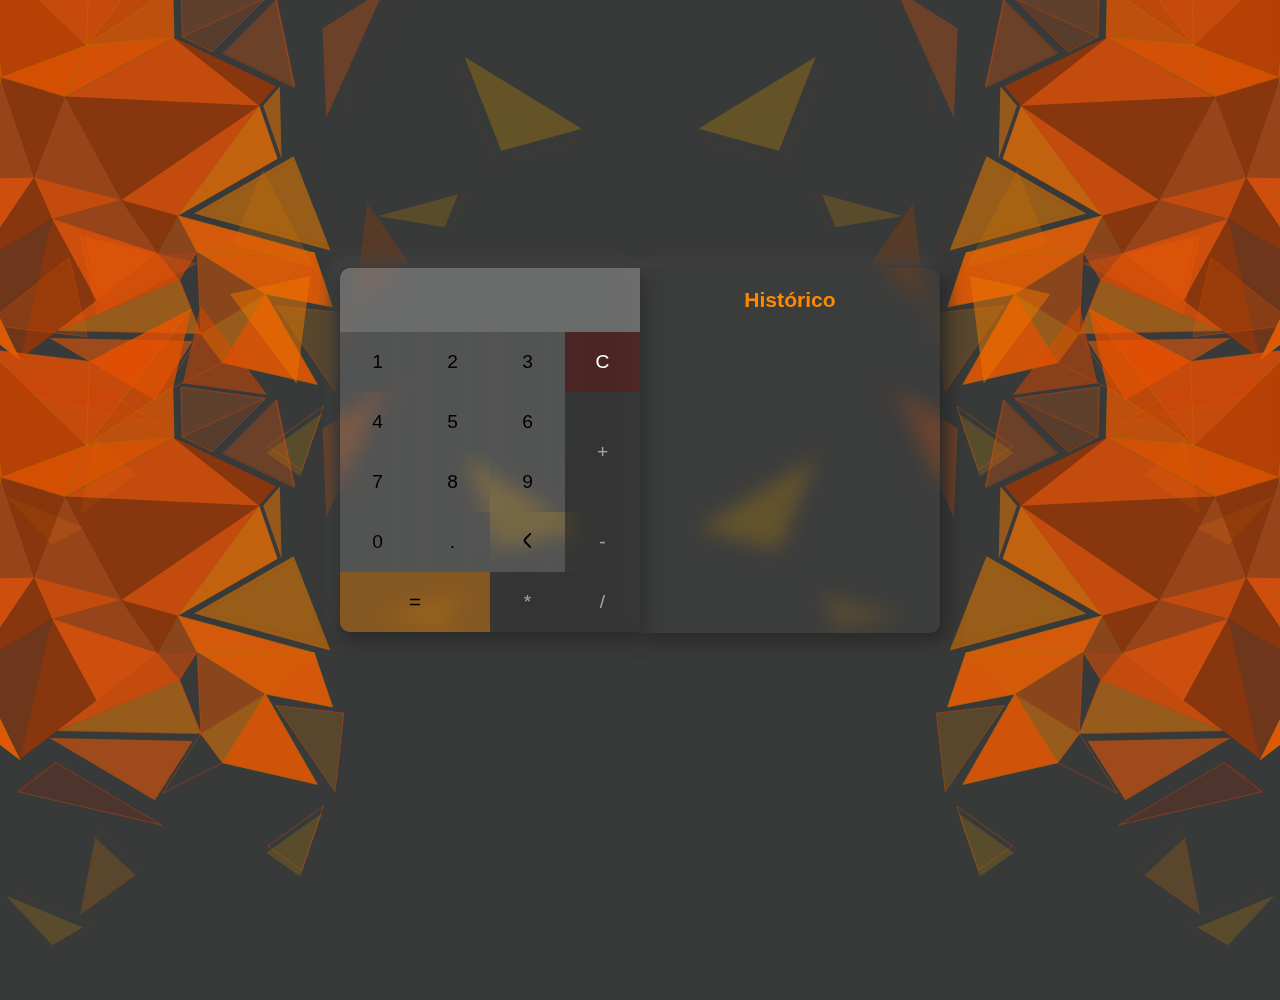
==== index.html @ fc7aff16 "Update index.html" ====
<!DOCTYPE html>
<html lang="eng">
<head>
    <meta charset="UTF-8">
    <meta name="viewport" content="width=device-width, initial-scale=1.0">   
    <title>Calculadora Wkice</title>
    <link rel="stylesheet" href="../CSS/index.css" type="text/css">
    <script src="https://ajax.googleapis.com/ajax/libs/jquery/3.4.1/jquery.min.js"></script>

    <script>
        $(function bg() {
         $('#bg').load("background.html", function(response, status, xhr) {
             if (status == "error") {
                 console.log("Erro ao carregar o arquivo background.html");
             }
         });
     });
    </script>
  
</head>
<body>
    <form action="" class="calculadora" name="calc">
        <input type="text" name="txt" class="inputArea" id="inputArea">
        <span onclick="document.calc.txt.value +='1';">1</span>
        <span onclick="document.calc.txt.value +='2';">2</span>
        <span onclick="document.calc.txt.value +='3';">3</span>
        <span class="clear" onclick="document.calc.txt.value ='';">C</span>
        <span onclick="document.calc.txt.value +='4';">4</span>
        <span onclick="document.calc.txt.value +='5';">5</span>
        <span onclick="document.calc.txt.value +='6';">6</span>
        <span class="operacao plus" onclick="document.calc.txt.value +='+';">+</span>
        <span onclick="document.calc.txt.value +='7';">7</span>
        <span onclick="document.calc.txt.value +='8';">8</span>
        <span onclick="document.calc.txt.value +='9';">9</span>
        <span onclick="document.calc.txt.value +='0';">0</span>
        <span onclick="document.calc.txt.value +='.';">.</span>
        <span onclick="document.calc.txt.value = backspace(document.calc.txt.value);"><svg xmlns="http://www.w3.org/2000/svg" id="Bold" viewBox="0 0 24 24" width="15px" height="15px"><path d="M17.921,1.505a1.5,1.5,0,0,1-.44,1.06L9.809,10.237a2.5,2.5,0,0,0,0,3.536l7.662,7.662a1.5,1.5,0,0,1-2.121,2.121L7.688,15.9a5.506,5.506,0,0,1,0-7.779L15.36.444a1.5,1.5,0,0,1,2.561,1.061Z"/></svg></span>
        <span class="operacao" onclick="document.calc.txt.value +='-';">-</span>
        <span class="equal" onclick="document.calc.txt.value += calcular(document.calc.txt.value);">=</span>
        <span class="operacao" onclick="document.calc.txt.value +='*';">*</span>
        <span class="operacao" onclick="document.calc.txt.value +='/';">/</span>
    </form>
    <div id="historico">
        <h3>Histórico</h3>
        <p></p>
    </div>

    <div id="bg"></div>

</body>


<script type="text/script" src="/JS/calculadora.js"></script>
<script src="https://ajax.googleapis.com/ajax/libs/jquery/3.4.1/jquery.min.js"></script>
</html>
---- CSS/index.css ----
.back {
    height: 100vh;
    display: block;
    position: absolute;
    left: 0;
    top: -300px;

    z-index: -2;
  }
  .back2 {
    height: 100vh;
    display: block;
    position: absolute;
    left: 0;
    top: 100px;

    z-index: -2;
  }
  .back1 {
    height: 100vh;
    display: block;
    position: absolute;
    right: 0px;
    top: -300px;
    z-index: -2;
    -moz-transform: scaleX(-1);
    -o-transform: scaleX(-1);
    -webkit-transform: scaleX(-1);
    transform: scaleX(-1);
  }
  .back3 {
    height: 100vh;
    display: block;
    position: absolute;
    right: 0px;
    top: 100px;
    z-index: -2;
    -moz-transform: scaleX(-1);
    -o-transform: scaleX(-1);
    -webkit-transform: scaleX(-1);
    transform: scaleX(-1);
  }

  
  #top {
    
    .st48,
    .st52,
    .st50{
      animation: drift-right-up 80s alternate;
    }
    .st33,
    .st51 {
      animation: drift-right-up 75s alternate;
    }
    .st49,
    .st42 {
      animation: drift-right-up 65s alternate;
    }
    
  }
  
  #bottom {
    
    .st11,
    .st56 {
      animation: drift-down 70s alternate;
    }
    .st53,
    .st54{
      animation: drift-right 195s alternate;
    }
    .st55,
    .st36,
    .st33 {
      animation: drift-down 115s alternate;
    }
    .st51 {
      animation: drift-down-right 105s alternate;
    }
  }
  
  #nearright {
    .st40,
    .st43,
    .st33{
      animation: drift-right 115s;
    }
    .st41,
    .st44 {
      animation: drift-right-up 105s;
    }
    .st42,
    .st45,
    .st46,
    .st55,
    .st47{
      animation: drift-right 135s;
    }
  }
  
  #farright {
    .st54,
    .st58,
    .st59{
      animation: drift-right 55s;
    }
    .st57,
    .st51 {
      animation: drift-right-up 40s;
    }
  }
  
  
  @keyframes drift-right {
    100% {
      transform: translate(2000px, -20px);
    }
  }
  
  @keyframes drift-right-up {
    100% {
      transform: translate(2000px, -250px);
    }
  }
  
  @keyframes drift-up {
    100% {
      transform: translate(10px, -1450px);
    }
  }
  
  @keyframes drift-up-right {
    100% {
      transform: translate(175px, -1550px);
    }
  }
  
  @keyframes drift-down {
    100% {
      transform: translate(2000px, 1220px);
    }
  }
  
  @keyframes drift-down-right {
    100% {
      transform: translate(1450px, 320px);
    }
  }    
  .st0{opacity:0.2;fill:#c77400;}
  .st1{opacity:0.2;fill:#f07c00;}
  .st2{opacity:0.2;fill:#a24c00;}
  .st3{opacity:0.2;fill:#c77400;}
  .st4{opacity:0.2;fill:#a23600;}
  .st5{opacity:0.2;fill:#cf5c0a;}
  .st6{opacity:0.5;fill:#ff5e00;}
  .st7{opacity:0.5;fill:#c77400;}
  .st8{opacity:0.2;fill:none;stroke:#c77400;stroke-miterlimit:10;}
  .st9{opacity:0.2;fill:#fb5400;}
  .st10{opacity:0.2;fill:#ff5e00;}
  .st11{opacity:0.2;fill:#f07c00;}
  .st12{opacity:0.2;fill:#c77400;}
  .st13{opacity:0.2;fill:#a23600;}
  .st14{opacity:0.5;fill:#d05101;}
  .st15{opacity:0.5;fill:#c24a0e;}
  .st16{opacity:0.5;fill:#a23600;}
  .st17{opacity:0.5;fill:#a23600;}
  .st18{opacity:0.5;fill:#c77400;}
  .st19{opacity:0.5;fill:#a26100;}
  .st20{opacity:0.5;fill:#c77400;}
  .st21{opacity:0.5;fill:#f07c00;}
  .st22{opacity:0.5;fill:#ff5e00;}
  .st23{opacity:0.5;fill:#a26100;}
  .st24{opacity:0.5;fill:#ff5e00;}
  .st25{opacity:0.5;fill:#ff5e00;}
  .st26{opacity:0.5;fill:#c77400;}
  .st27{opacity:0.2;fill:#ff5e00;}
  .st28{opacity:5.000000e-02;fill:none;stroke:#d47303;stroke-miterlimit:10;}
  .st29{opacity:0.5;fill:#a23600;}
  .st30{opacity:0.5;fill:#a23600;}
  .st31{opacity:0.5;fill:#ff5e00;}
  .st32{opacity:0.5;fill:#be7c03;}
  .st33{opacity:0.5;fill:#ff5e00;}
  .st0{opacity:0.5;fill:#dc4d00;} .st1{opacity:0.5;fill:#a23600;} .st2{opacity:0.5;fill:#a23600;} .st3{opacity:0.5;fill:#c33700;} .st4{opacity:0.5;fill:#a23600;} .st5{opacity:0.5;fill:#e45f00;} .st6{opacity:0.5;fill:#ff8000;} .st7{opacity:0.5;fill:#ab3c00;} .st8{opacity:0.5;fill:#ff5e00;} .st9{opacity:0.5;fill:#a23600;} .st10{opacity:0.5;fill:#f56200;} .st11{opacity:0.5;fill:#a23600;} .st12{opacity:0.5;fill:#e95805;} .st13{opacity:0.3;fill:#a23600;} .st14{opacity:0.3;fill:#a23600;} .st15{opacity:0.3;fill:#f25100;} .st16{opacity:0.5;fill:#a23600;} .st17{opacity:0.5;fill:#ff5500;} .st18{opacity:0.5;fill:#f25100;} .st19{opacity:0.5;fill:#a23600;} .st20{opacity:0.5;fill:#a23600;} .st21{opacity:0.5;fill:#a23600;} .st22{opacity:0.5;fill:#a23600;} .st23{opacity:0.3;fill:#f25100;} .st24{opacity:0.3;fill:#d86500;} .st25{opacity:0.3;fill:#f25100;} .st26{opacity:0.3;fill:#d84c00;} .st27{opacity:0.3;fill:#d86100;} .st28{opacity:0.3;fill:#f25100;} .st29{opacity:0.3;fill:#d85300;} .st30{opacity:0.3;fill:#f25100;} .st31{opacity:0.5;fill:#f25100;} .st32{opacity:0.5;fill:#f17000;} .st33{opacity:0.3;fill:none;stroke:#f25100;stroke-miterlimit:10;} .st34{opacity:5.000000e-02;fill:none;stroke:#f25100;stroke-miterlimit:10;} .st35{opacity:0.3;fill:#a23600;} .st36{opacity:0.3;fill:#ff5e00;} .st37{opacity:0.3;fill:#f25100;} .st38{opacity:0.3;fill:#a23600;} .st39{opacity:0.3;fill:#f25100;} .st40{opacity:0.35;fill:#a42900;} .st41{opacity:0.3;fill:#f25100;} .st42{opacity:0.3;fill:#a23600;} .st43{opacity:0.34;fill:#a23600;} .st44{opacity:0.5;fill:#f25100;} .st45{opacity:0.35;fill:none;stroke:#c73f00;stroke-miterlimit:10;} .st46{opacity:0.5;fill:#a23600;} .st47{opacity:0.3;fill:#a23600;} .st48{opacity:0.3;fill:#f25100;} .st49{opacity:0.5;fill:#e34f00;} .st50{opacity:0.35;fill:#a23600;} .st51{opacity:0.33;fill:none;stroke:#f25100;stroke-miterlimit:10;} .st52{opacity:0.3;fill:#c74900;} .st53{opacity:0.3;fill:#c75000;} .st54{opacity:0.3;fill:#f25100;} .st55{opacity:0.3;fill:#a23600;} .st56{opacity:0.5;fill:#ff5e00;} .st57{opacity:0.35;fill:#ff5e00;} .st58{opacity:0.34;fill:#a23600;} .st59{opacity:0.37;fill:#ff5e00;}

    .st34{opacity:0.3;fill:#f07c00;}
	.st35{opacity:0.3;fill:#a23600;}
	.st36{opacity:0.1;fill:#e09d00;}
	.st37{opacity:0.1;fill:#ec8e00;}
	.st38{opacity:0.1;fill:#f07c00;}
	.st39{opacity:0.1;fill:#a23100;}
	.st40{opacity:0.35;fill:#e07700;}
	.st41{opacity:0.1;fill:#e07b00;}
	.st42{opacity:0.1;fill:#ff5e00;}
	.st43{opacity:0.14;fill:#ff5e00;}
	.st44{opacity:0.3;fill:#f07c00;}
	.st45{opacity:0.15;fill:none;stroke:#a23600;stroke-miterlimit:10;}
	.st46{opacity:0.3;fill:#d74800;}
	.st47{opacity:0.1;fill:#e05200;}
	.st48{opacity:0.1;fill:#ff5e00;}
	.st49{opacity:0.3;fill:#f07c00;}
	.st50{opacity:0.15;fill:#ff5e00;}
	.st51{opacity:0.13;fill:none;stroke:#a23600;stroke-miterlimit:10;}
	.st52{opacity:0.1;fill:#f07c00;}
	.st53{opacity:0.1;fill:#a22600;}
	.st54{opacity:0.1;fill:#e09d00;}
	.st55{opacity:0.1;fill:#f07c00;}
	.st56{opacity:0.3;fill:#ff5e00;}
	.st57{opacity:0.15;fill:#e09d00;}
	.st58{opacity:0.14;fill:#ff5e00;}
	.st59{opacity:0.17;fill:#a24300;}


*{
    margin: 0;
    padding: 0;
    box-sizing: border-box;
    font-family: 'poppins', sans-serif;
}

body{
    display: flex;
    justify-content: center;
    align-items: center;
    min-height: 100vh;
    background: #383939;
}

.calculadora{
    width: 300px;
    display: grid;
    grid-template-columns: 1fr 1fr 1fr 1fr;
    box-shadow:  0px 5px 19px #232323,
    -5px -5px 19px #4d4f4f;
    border-radius: 0px 0px 0px 10px;
}

.calculadora span{
    width: auto;
    height: 60px;
    line-height: 60px;
    text-align: center;
    background: #c5c5c530;
    font-size: 1.2em;
    color: black;
    font-weight: 500;
    backdrop-filter: blur( 9.5px );
    -webkit-backdrop-filter: blur( 9.5px );

}
.calculadora span:hover{
    cursor: pointer;
        box-shadow: inset 5px 5px 10px #36363672;
        color: #e37500;
        transition: 500ms;
}

.calculadora .operacao{
    background: #2c2c2c52;
    color: #ffffff8d;
    backdrop-filter: blur( 9.5px );
    -webkit-backdrop-filter: blur( 9.5px );
}
.calculadora .operacao:hover{
    box-shadow: inset 5px 5px 10px #1b1b1b94;
}

.calculadora .clear{
    background: #7001015c;
    color: #fff;
    backdrop-filter: blur( 9.5px );
    -webkit-backdrop-filter: blur( 9.5px );
}
.calculadora .clear:hover{
    box-shadow: inset 5px 5px 10px #31000091;
}

.calculadora .inputArea{
    grid-column: span 4;
    padding: 20px 10px;
    border-radius: 10px 0px 0px 0px;
    outline: none;
    border: none;
    font-size: 1.3em;
    background: #8f8f8f94;
    backdrop-filter: blur( 9.5px );
    -webkit-backdrop-filter: blur( 9.5px );
}

.calculadora .plus{
    grid-row: span 2;
    height: 120px;
    line-height: 120px;
}

.calculadora .equal{
    width: auto;
    grid-column: span 2;
    background: #ff880063;
    font-size: 1.3em;
    border-radius: 0px 0px 0px 10px;
    backdrop-filter: blur( 9.5px );
    -webkit-backdrop-filter: blur( 9.5px );
}
.calculadora .equal:hover{
    box-shadow: inset 5px 5px 10px #53310a81;
}

#historico{
    width: 300px;
    height: 365px;
    overflow: scroll;
    text-align: center;
    background: #5858581d;
    font-size: 1.1em;
    color:#ff8800;
    box-sizing: border-box;
    padding: 10px 20px;
    border-radius: 0px 10px 10px 0px;
    box-shadow:  5px 5px 19px #232323,
             -5px -5px 19px #4d4f4f;
    z-index: -1;
    backdrop-filter: blur( 9.5px );
    -webkit-backdrop-filter: blur( 9.5px );

}

#historico::-webkit-scrollbar{
    width: 0;
}

#historico h3{
    padding: 10px 0;
    font-size: 1.2em;
}

#historico p:last-child{
    font-size: 1.3em;
    font-weight: 500;
    color: #fff;
}
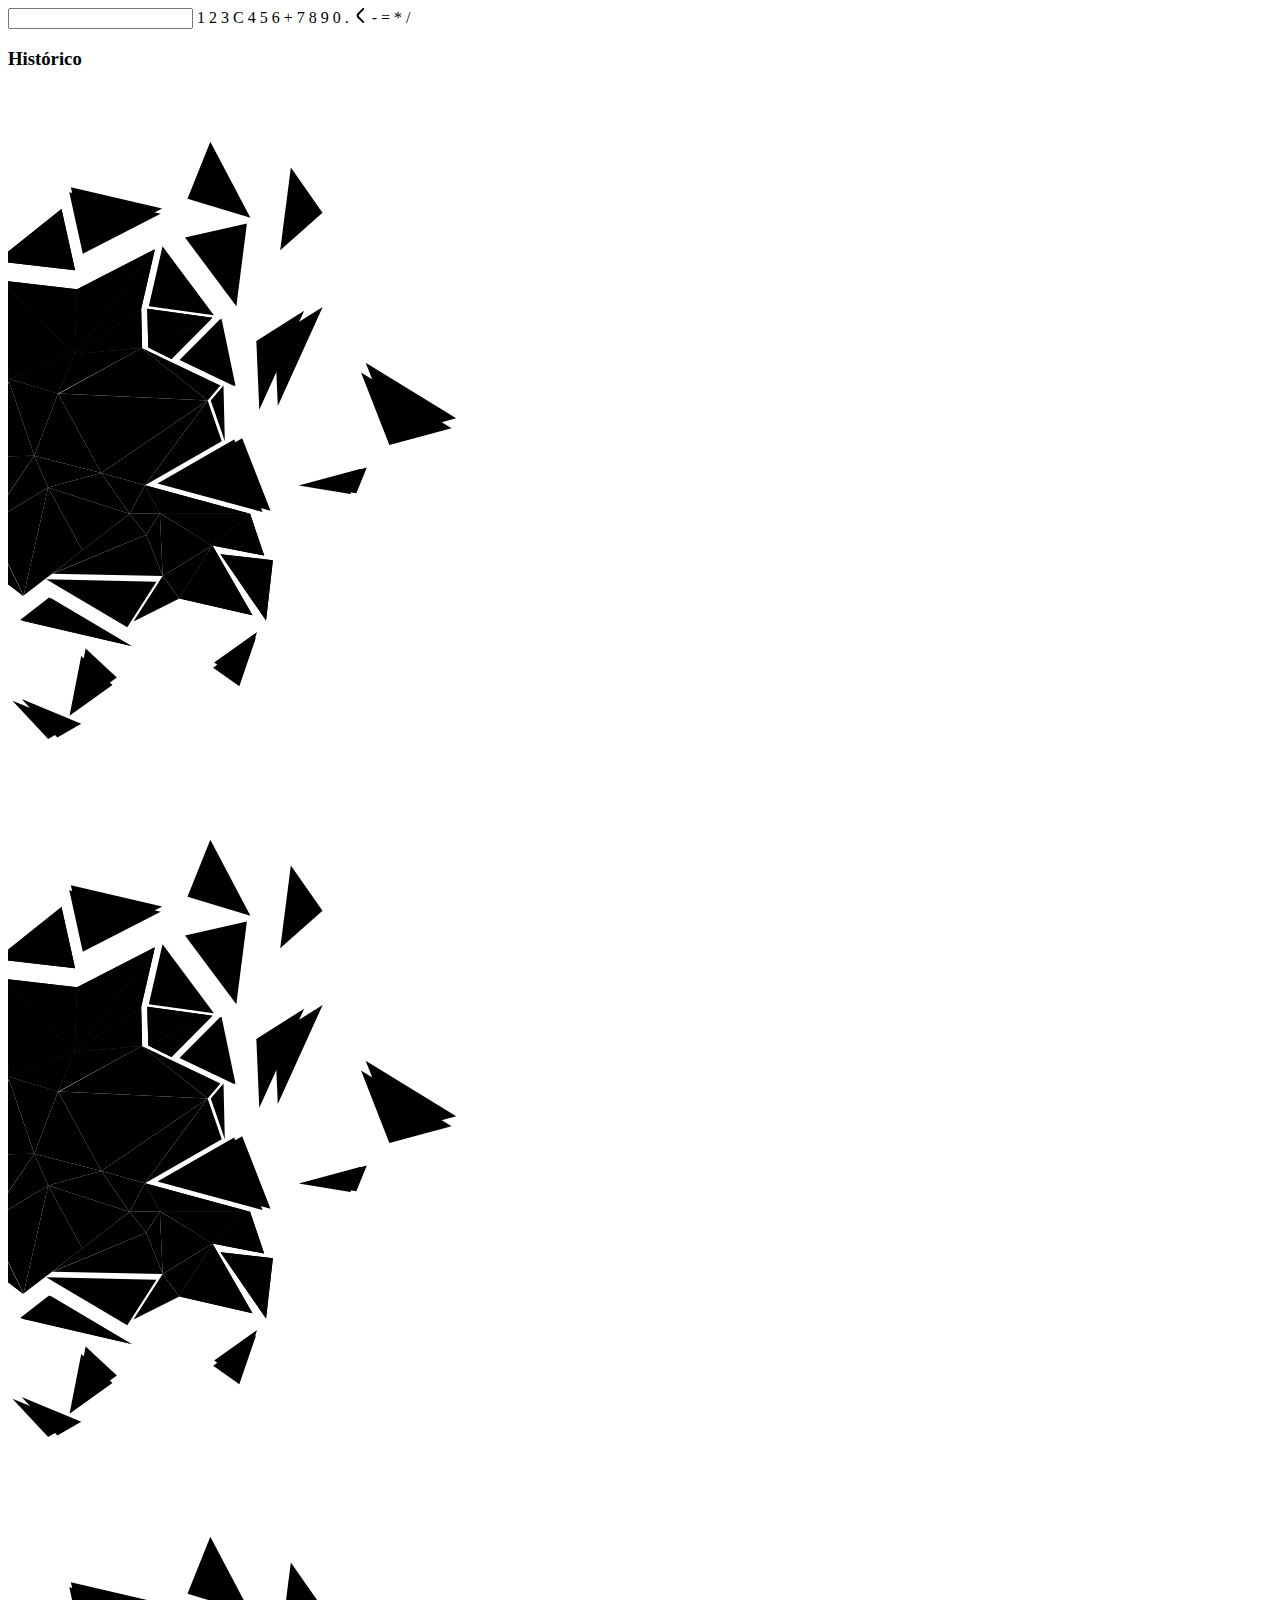
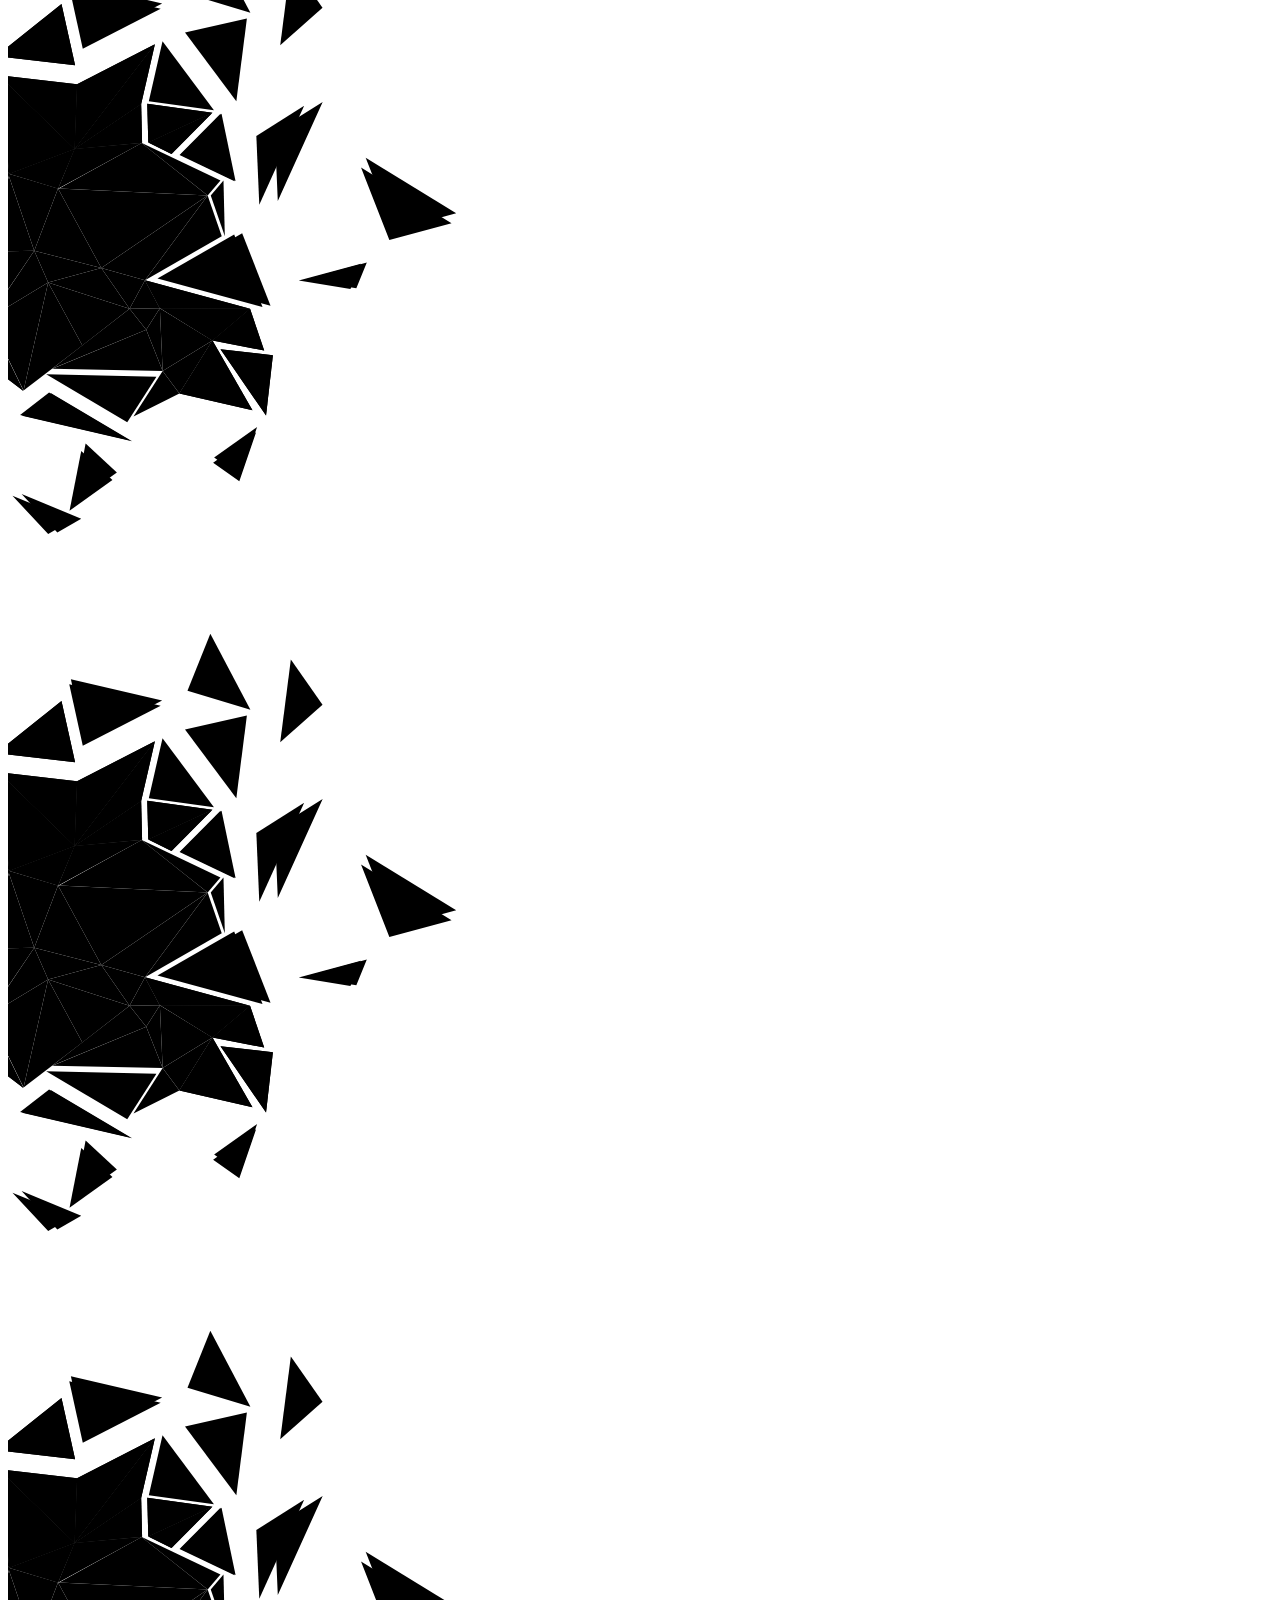
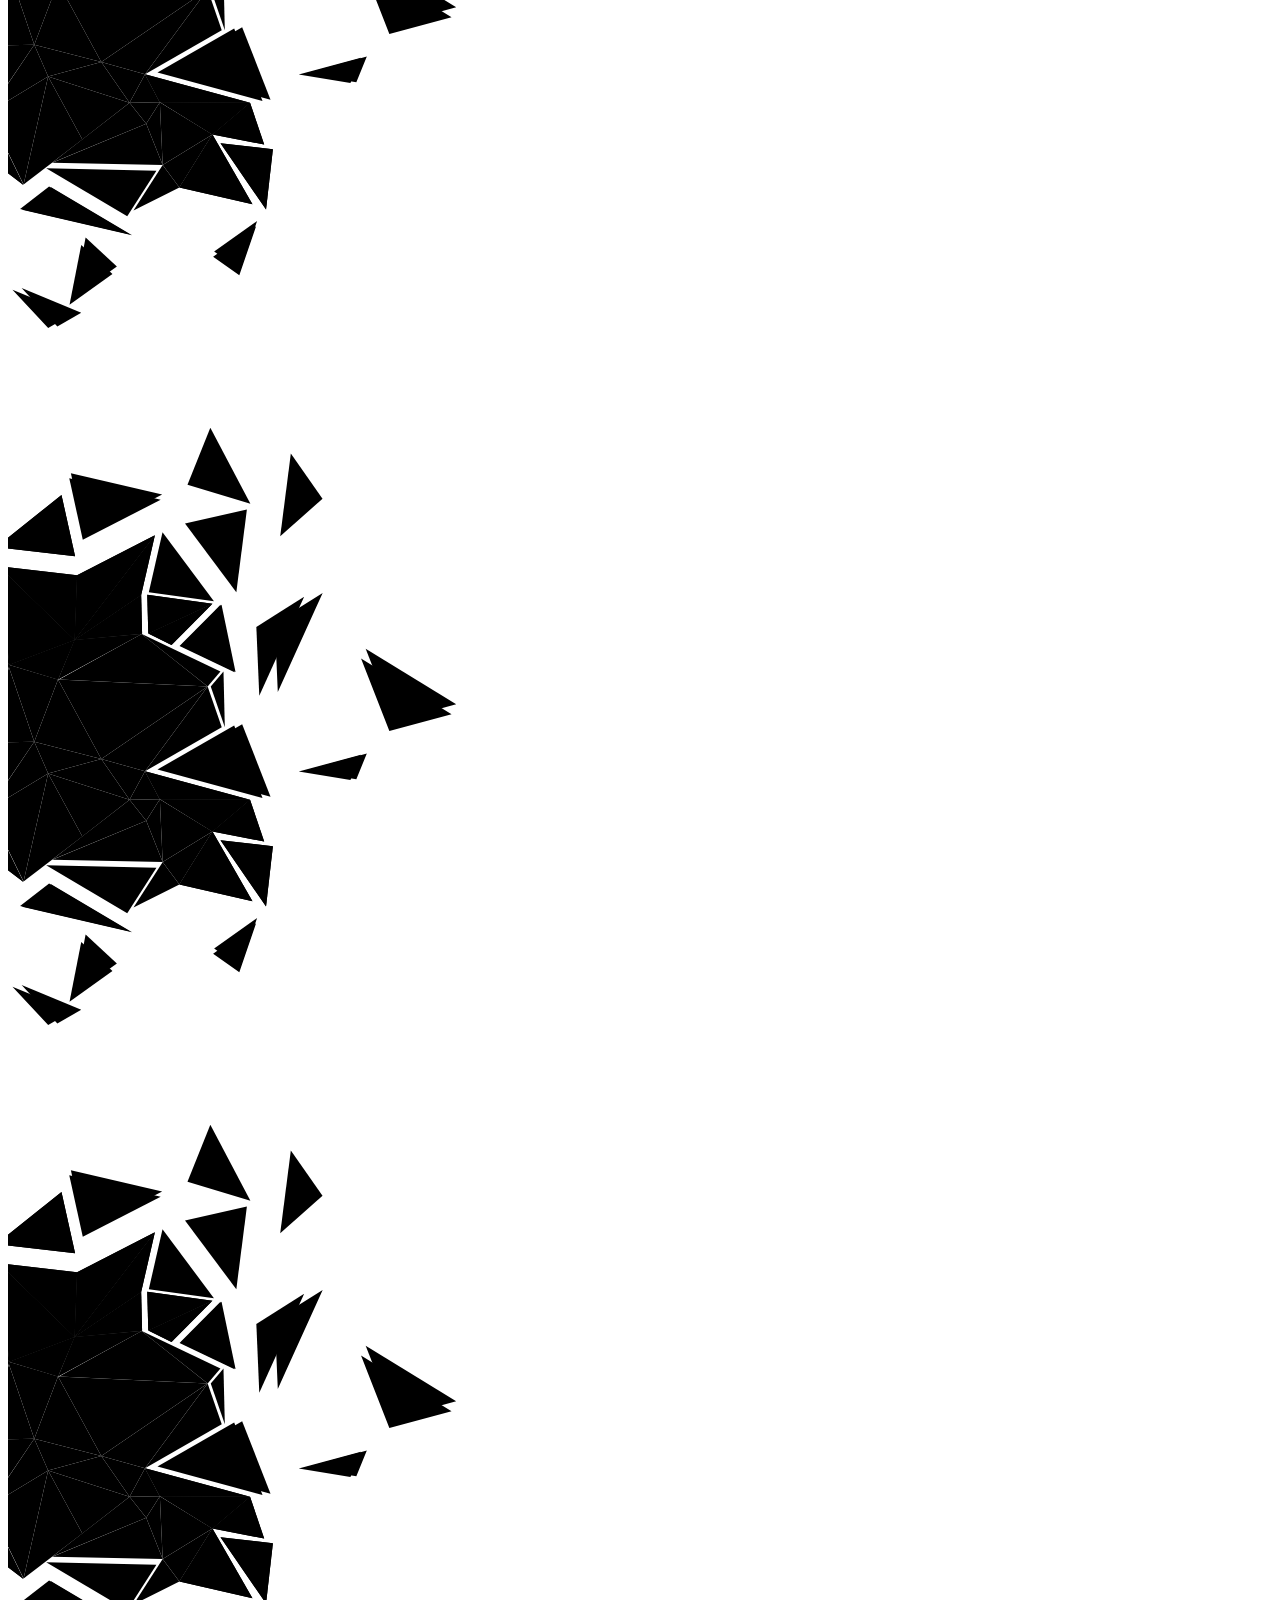
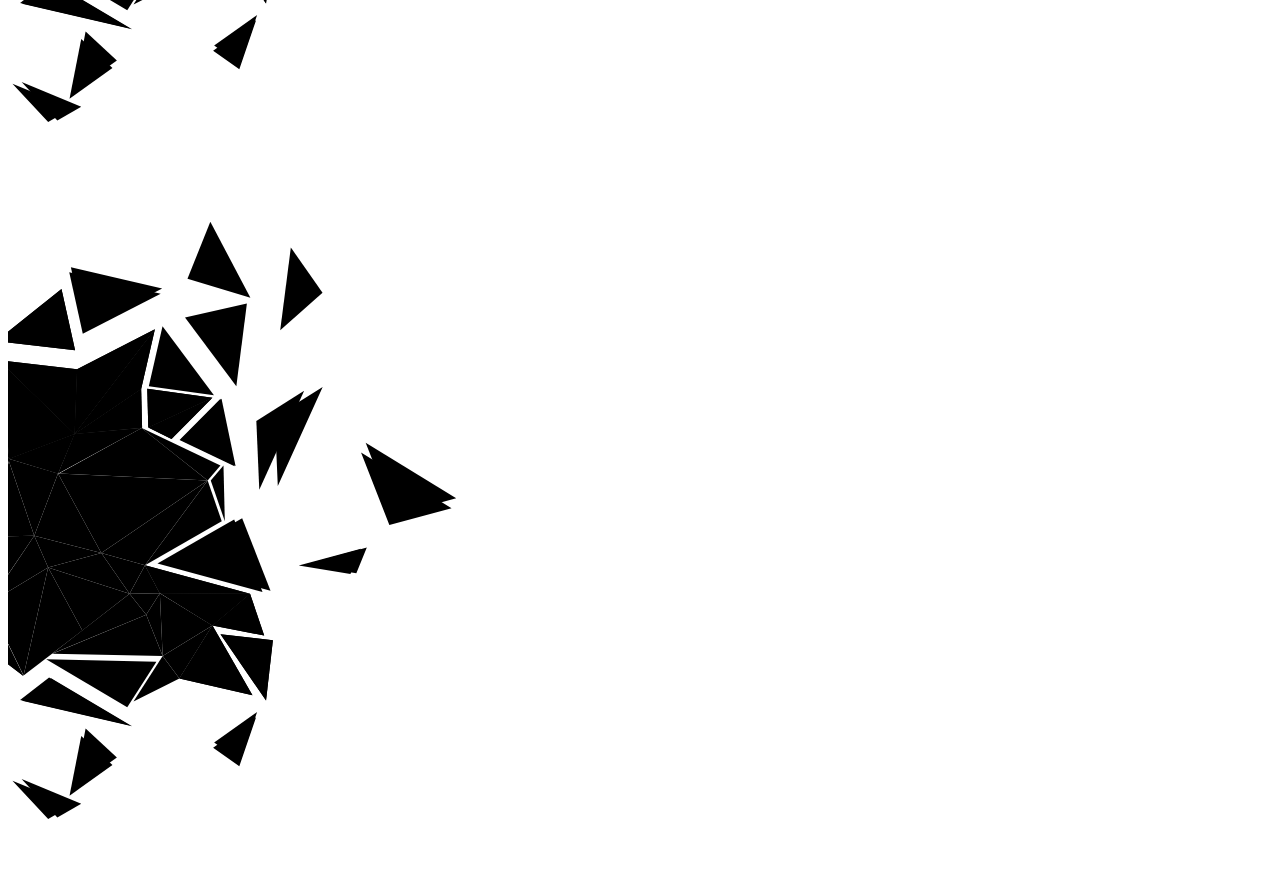
==== commit 1847ce8c: "Update index.html" ====
--- a/index.html
+++ b/index.html
@@ -4,7 +4,7 @@
     <meta charset="UTF-8">
     <meta name="viewport" content="width=device-width, initial-scale=1.0">   
     <title>Calculadora Wkice</title>
-    <link rel="stylesheet" href="../CSS/index.css" type="text/css">
+    <link rel="stylesheet" href="../calculadora/CSS/index.css" type="text/css">
     <script src="https://ajax.googleapis.com/ajax/libs/jquery/3.4.1/jquery.min.js"></script>
 
     <script>
@@ -20,7 +20,7 @@
 </head>
 <body>
     <form action="" class="calculadora" name="calc">
-        <input type="text" name="txt" class="inputArea" id="inputArea">
+        <input class="inputArea" type="text" name="txt" id="inputA">
         <span onclick="document.calc.txt.value +='1';">1</span>
         <span onclick="document.calc.txt.value +='2';">2</span>
         <span onclick="document.calc.txt.value +='3';">3</span>
@@ -36,7 +36,7 @@
         <span onclick="document.calc.txt.value +='.';">.</span>
         <span onclick="document.calc.txt.value = backspace(document.calc.txt.value);"><svg xmlns="http://www.w3.org/2000/svg" id="Bold" viewBox="0 0 24 24" width="15px" height="15px"><path d="M17.921,1.505a1.5,1.5,0,0,1-.44,1.06L9.809,10.237a2.5,2.5,0,0,0,0,3.536l7.662,7.662a1.5,1.5,0,0,1-2.121,2.121L7.688,15.9a5.506,5.506,0,0,1,0-7.779L15.36.444a1.5,1.5,0,0,1,2.561,1.061Z"/></svg></span>
         <span class="operacao" onclick="document.calc.txt.value +='-';">-</span>
-        <span class="equal" onclick="document.calc.txt.value += calcular(document.calc.txt.value);">=</span>
+        <span class="equal" onclick="document.calc.txt.value = calcular(document.calc.txt.value);">=</span>
         <span class="operacao" onclick="document.calc.txt.value +='*';">*</span>
         <span class="operacao" onclick="document.calc.txt.value +='/';">/</span>
     </form>
@@ -50,6 +50,6 @@
 </body>
 
 
-<script type="text/script" src="/JS/calculadora.js"></script>
-<script src="https://ajax.googleapis.com/ajax/libs/jquery/3.4.1/jquery.min.js"></script>
+<script type="text/javascript" src="JS/calculadora.js"></script>
+
 </html>
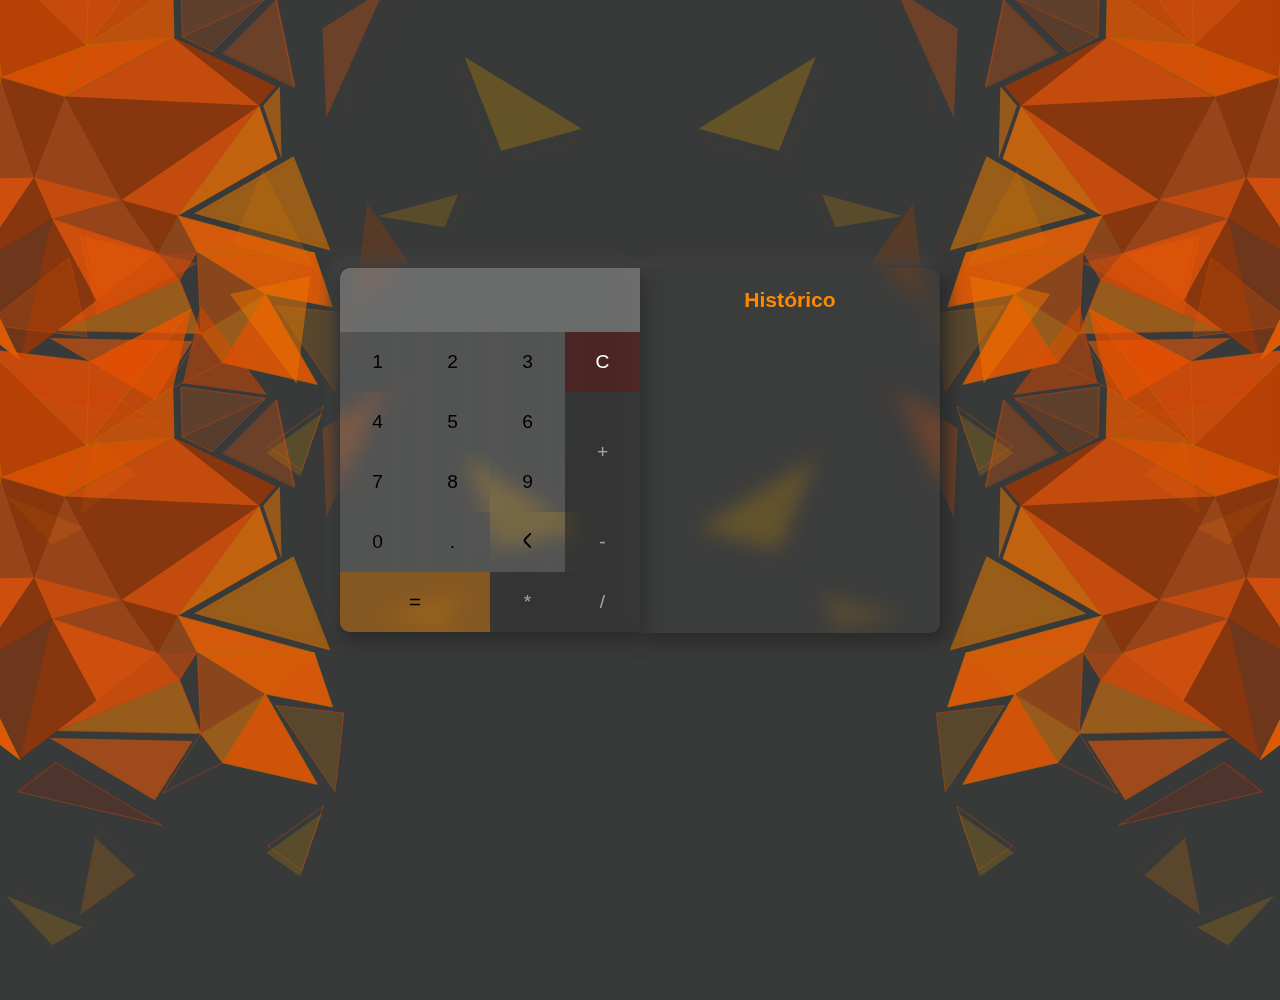
==== commit 5ec014aa: "Signed-off-by: wkice-wilker <92658448+wkice-wilker@users.noreply.github.com>" ====
--- a/index.html
+++ b/index.html
@@ -4,7 +4,7 @@
     <meta charset="UTF-8">
     <meta name="viewport" content="width=device-width, initial-scale=1.0">   
     <title>Calculadora Wkice</title>
-    <link rel="stylesheet" href="../calculadora/CSS/index.css" type="text/css">
+    <link rel="stylesheet" href="../CSS/index.css" type="text/css">
     <script src="https://ajax.googleapis.com/ajax/libs/jquery/3.4.1/jquery.min.js"></script>
 
     <script>
@@ -41,8 +41,8 @@
         <span class="operacao" onclick="document.calc.txt.value +='/';">/</span>
     </form>
     <div id="historico">
-        <h3>Histórico</h3>
-        <p></p>
+        <div><h3>Histórico</h3></div>
+        <div id="p"><p></p></div>
     </div>
 
     <div id="bg"></div>
--- a/CSS/index.css
+++ b/CSS/index.css
@@ -0,0 +1,343 @@
+  .back {
+    height: 100vh;
+    display: block;
+    position: absolute;
+    left: 0;
+    top: -300px;
+
+    z-index: -2;
+  }
+  .back2 {
+    height: 100vh;
+    display: block;
+    position: absolute;
+    left: 0;
+    top: 100px;
+
+    z-index: -2;
+  }
+  .back1 {
+    height: 100vh;
+    display: block;
+    position: absolute;
+    right: 0px;
+    top: -300px;
+    z-index: -2;
+    -moz-transform: scaleX(-1);
+    -o-transform: scaleX(-1);
+    -webkit-transform: scaleX(-1);
+    transform: scaleX(-1);
+  }
+  .back3 {
+    height: 100vh;
+    display: block;
+    position: absolute;
+    right: 0px;
+    top: 100px;
+    z-index: -2;
+    -moz-transform: scaleX(-1);
+    -o-transform: scaleX(-1);
+    -webkit-transform: scaleX(-1);
+    transform: scaleX(-1);
+  }
+
+  
+  #top {
+    
+    .st48,
+    .st52,
+    .st50{
+      animation: drift-right-up 80s alternate;
+    }
+    .st33,
+    .st51 {
+      animation: drift-right-up 75s alternate;
+    }
+    .st49,
+    .st42 {
+      animation: drift-right-up 65s alternate;
+    }
+    
+  }
+  
+  #bottom {
+    
+    .st11,
+    .st56 {
+      animation: drift-down 70s alternate;
+    }
+    .st53,
+    .st54{
+      animation: drift-right 195s alternate;
+    }
+    .st55,
+    .st36,
+    .st33 {
+      animation: drift-down 115s alternate;
+    }
+    .st51 {
+      animation: drift-down-right 105s alternate;
+    }
+  }
+  
+  #nearright {
+    .st40,
+    .st43,
+    .st33{
+      animation: drift-right 115s;
+    }
+    .st41,
+    .st44 {
+      animation: drift-right-up 105s;
+    }
+    .st42,
+    .st45,
+    .st46,
+    .st55,
+    .st47{
+      animation: drift-right 135s;
+    }
+  }
+  
+  #farright {
+    .st54,
+    .st58,
+    .st59{
+      animation: drift-right 55s;
+    }
+    .st57,
+    .st51 {
+      animation: drift-right-up 40s;
+    }
+  }
+  
+  
+  @keyframes drift-right {
+    100% {
+      transform: translate(2000px, -20px);
+    }
+  }
+  
+  @keyframes drift-right-up {
+    100% {
+      transform: translate(2000px, -250px);
+    }
+  }
+  
+  @keyframes drift-up {
+    100% {
+      transform: translate(10px, -1450px);
+    }
+  }
+  
+  @keyframes drift-up-right {
+    100% {
+      transform: translate(175px, -1550px);
+    }
+  }
+  
+  @keyframes drift-down {
+    100% {
+      transform: translate(2000px, 1220px);
+    }
+  }
+  
+  @keyframes drift-down-right {
+    100% {
+      transform: translate(1450px, 320px);
+    }
+  }    
+  .st0{opacity:0.2;fill:#c77400;}
+  .st1{opacity:0.2;fill:#f07c00;}
+  .st2{opacity:0.2;fill:#a24c00;}
+  .st3{opacity:0.2;fill:#c77400;}
+  .st4{opacity:0.2;fill:#a23600;}
+  .st5{opacity:0.2;fill:#cf5c0a;}
+  .st6{opacity:0.5;fill:#ff5e00;}
+  .st7{opacity:0.5;fill:#c77400;}
+  .st8{opacity:0.2;fill:none;stroke:#c77400;stroke-miterlimit:10;}
+  .st9{opacity:0.2;fill:#fb5400;}
+  .st10{opacity:0.2;fill:#ff5e00;}
+  .st11{opacity:0.2;fill:#f07c00;}
+  .st12{opacity:0.2;fill:#c77400;}
+  .st13{opacity:0.2;fill:#a23600;}
+  .st14{opacity:0.5;fill:#d05101;}
+  .st15{opacity:0.5;fill:#c24a0e;}
+  .st16{opacity:0.5;fill:#a23600;}
+  .st17{opacity:0.5;fill:#a23600;}
+  .st18{opacity:0.5;fill:#c77400;}
+  .st19{opacity:0.5;fill:#a26100;}
+  .st20{opacity:0.5;fill:#c77400;}
+  .st21{opacity:0.5;fill:#f07c00;}
+  .st22{opacity:0.5;fill:#ff5e00;}
+  .st23{opacity:0.5;fill:#a26100;}
+  .st24{opacity:0.5;fill:#ff5e00;}
+  .st25{opacity:0.5;fill:#ff5e00;}
+  .st26{opacity:0.5;fill:#c77400;}
+  .st27{opacity:0.2;fill:#ff5e00;}
+  .st28{opacity:5.000000e-02;fill:none;stroke:#d47303;stroke-miterlimit:10;}
+  .st29{opacity:0.5;fill:#a23600;}
+  .st30{opacity:0.5;fill:#a23600;}
+  .st31{opacity:0.5;fill:#ff5e00;}
+  .st32{opacity:0.5;fill:#be7c03;}
+  .st33{opacity:0.5;fill:#ff5e00;}
+  .st0{opacity:0.5;fill:#dc4d00;} .st1{opacity:0.5;fill:#a23600;} .st2{opacity:0.5;fill:#a23600;} .st3{opacity:0.5;fill:#c33700;} .st4{opacity:0.5;fill:#a23600;} .st5{opacity:0.5;fill:#e45f00;} .st6{opacity:0.5;fill:#ff8000;} .st7{opacity:0.5;fill:#ab3c00;} .st8{opacity:0.5;fill:#ff5e00;} .st9{opacity:0.5;fill:#a23600;} .st10{opacity:0.5;fill:#f56200;} .st11{opacity:0.5;fill:#a23600;} .st12{opacity:0.5;fill:#e95805;} .st13{opacity:0.3;fill:#a23600;} .st14{opacity:0.3;fill:#a23600;} .st15{opacity:0.3;fill:#f25100;} .st16{opacity:0.5;fill:#a23600;} .st17{opacity:0.5;fill:#ff5500;} .st18{opacity:0.5;fill:#f25100;} .st19{opacity:0.5;fill:#a23600;} .st20{opacity:0.5;fill:#a23600;} .st21{opacity:0.5;fill:#a23600;} .st22{opacity:0.5;fill:#a23600;} .st23{opacity:0.3;fill:#f25100;} .st24{opacity:0.3;fill:#d86500;} .st25{opacity:0.3;fill:#f25100;} .st26{opacity:0.3;fill:#d84c00;} .st27{opacity:0.3;fill:#d86100;} .st28{opacity:0.3;fill:#f25100;} .st29{opacity:0.3;fill:#d85300;} .st30{opacity:0.3;fill:#f25100;} .st31{opacity:0.5;fill:#f25100;} .st32{opacity:0.5;fill:#f17000;} .st33{opacity:0.3;fill:none;stroke:#f25100;stroke-miterlimit:10;} .st34{opacity:5.000000e-02;fill:none;stroke:#f25100;stroke-miterlimit:10;} .st35{opacity:0.3;fill:#a23600;} .st36{opacity:0.3;fill:#ff5e00;} .st37{opacity:0.3;fill:#f25100;} .st38{opacity:0.3;fill:#a23600;} .st39{opacity:0.3;fill:#f25100;} .st40{opacity:0.35;fill:#a42900;} .st41{opacity:0.3;fill:#f25100;} .st42{opacity:0.3;fill:#a23600;} .st43{opacity:0.34;fill:#a23600;} .st44{opacity:0.5;fill:#f25100;} .st45{opacity:0.35;fill:none;stroke:#c73f00;stroke-miterlimit:10;} .st46{opacity:0.5;fill:#a23600;} .st47{opacity:0.3;fill:#a23600;} .st48{opacity:0.3;fill:#f25100;} .st49{opacity:0.5;fill:#e34f00;} .st50{opacity:0.35;fill:#a23600;} .st51{opacity:0.33;fill:none;stroke:#f25100;stroke-miterlimit:10;} .st52{opacity:0.3;fill:#c74900;} .st53{opacity:0.3;fill:#c75000;} .st54{opacity:0.3;fill:#f25100;} .st55{opacity:0.3;fill:#a23600;} .st56{opacity:0.5;fill:#ff5e00;} .st57{opacity:0.35;fill:#ff5e00;} .st58{opacity:0.34;fill:#a23600;} .st59{opacity:0.37;fill:#ff5e00;}
+
+    .st34{opacity:0.3;fill:#f07c00;}
+	.st35{opacity:0.3;fill:#a23600;}
+	.st36{opacity:0.1;fill:#e09d00;}
+	.st37{opacity:0.1;fill:#ec8e00;}
+	.st38{opacity:0.1;fill:#f07c00;}
+	.st39{opacity:0.1;fill:#a23100;}
+	.st40{opacity:0.35;fill:#e07700;}
+	.st41{opacity:0.1;fill:#e07b00;}
+	.st42{opacity:0.1;fill:#ff5e00;}
+	.st43{opacity:0.14;fill:#ff5e00;}
+	.st44{opacity:0.3;fill:#f07c00;}
+	.st45{opacity:0.15;fill:none;stroke:#a23600;stroke-miterlimit:10;}
+	.st46{opacity:0.3;fill:#d74800;}
+	.st47{opacity:0.1;fill:#e05200;}
+	.st48{opacity:0.1;fill:#ff5e00;}
+	.st49{opacity:0.3;fill:#f07c00;}
+	.st50{opacity:0.15;fill:#ff5e00;}
+	.st51{opacity:0.13;fill:none;stroke:#a23600;stroke-miterlimit:10;}
+	.st52{opacity:0.1;fill:#f07c00;}
+	.st53{opacity:0.1;fill:#a22600;}
+	.st54{opacity:0.1;fill:#e09d00;}
+	.st55{opacity:0.1;fill:#f07c00;}
+	.st56{opacity:0.3;fill:#ff5e00;}
+	.st57{opacity:0.15;fill:#e09d00;}
+	.st58{opacity:0.14;fill:#ff5e00;}
+	.st59{opacity:0.17;fill:#a24300;}
+
+
+*{
+    margin: 0;
+    padding: 0;
+    box-sizing: border-box;
+    font-family: 'poppins', sans-serif;
+}
+
+body{
+    display: flex;
+    justify-content: center;
+    align-items: center;
+    min-height: 100vh;
+    background: #383939;
+}
+
+.calculadora{
+    width: 300px;
+    display: grid;
+    grid-template-columns: 1fr 1fr 1fr 1fr;
+    box-shadow:  0px 5px 19px #232323,
+    -5px -5px 19px #4d4f4f;
+    border-radius: 0px 0px 0px 10px;
+    z-index: 1;
+}
+
+.calculadora span{
+    width: auto;
+    height: 60px;
+    line-height: 60px;
+    text-align: center;
+    background: #c5c5c530;
+    font-size: 1.2em;
+    color: black;
+    font-weight: 500;
+    backdrop-filter: blur( 9.5px );
+    -webkit-backdrop-filter: blur( 9.5px );
+
+}
+.calculadora span:hover{
+    cursor: pointer;
+        box-shadow: inset 5px 5px 10px #36363672;
+        color: #e37500;
+        transition: 500ms;
+}
+
+.calculadora .operacao{
+    background: #2c2c2c52;
+    color: #ffffff8d;
+    backdrop-filter: blur( 9.5px );
+    -webkit-backdrop-filter: blur( 9.5px );
+}
+.calculadora .operacao:hover{
+    box-shadow: inset 5px 5px 10px #1b1b1b94;
+}
+
+.calculadora .clear{
+    background: #7001015c;
+    color: #fff;
+    backdrop-filter: blur( 9.5px );
+    -webkit-backdrop-filter: blur( 9.5px );
+}
+.calculadora .clear:hover{
+    box-shadow: inset 5px 5px 10px #31000091;
+}
+
+.calculadora .inputArea{
+    grid-column: span 4;
+    padding: 20px 10px;
+    border-radius: 10px 0px 0px 0px;
+    outline: none;
+    border: none;
+    font-size: 1.3em;
+    background: #8f8f8f94;
+    backdrop-filter: blur( 9.5px );
+    -webkit-backdrop-filter: blur( 9.5px );
+}
+
+.calculadora .plus{
+    grid-row: span 2;
+    height: 120px;
+    line-height: 120px;
+}
+
+.calculadora .equal{
+    width: auto;
+    grid-column: span 2;
+    background: #ff880063;
+    font-size: 1.3em;
+    border-radius: 0px 0px 0px 10px;
+    backdrop-filter: blur( 9.5px );
+    -webkit-backdrop-filter: blur( 9.5px );
+}
+.calculadora .equal:hover{
+    box-shadow: inset 5px 5px 10px #53310a81;
+}
+
+#historico{
+    width: auto;
+    min-width: 300px;
+    height: 365px;
+    overflow: scroll;
+    text-align: center;
+    background: #5858581d;
+    font-size: 1.1em;
+    color:#ff8800;
+    box-sizing: border-box;
+    padding: 10px 20px;
+    border-radius: 0px 10px 10px 0px;
+    box-shadow:  5px 5px 19px #232323,
+             -5px -5px 19px #4d4f4f;
+    z-index: 0;
+    backdrop-filter: blur( 9.5px );
+    -webkit-backdrop-filter: blur( 9.5px );
+
+}
+
+#historico::-webkit-scrollbar{
+    width: 0;
+}
+
+#historico h3{
+    padding: 10px 0;
+    font-size: 1.2em;
+}
+
+#historico p:first-child{
+    font-size: 1.3em;
+    font-weight: 500;
+    color: #fff;
+}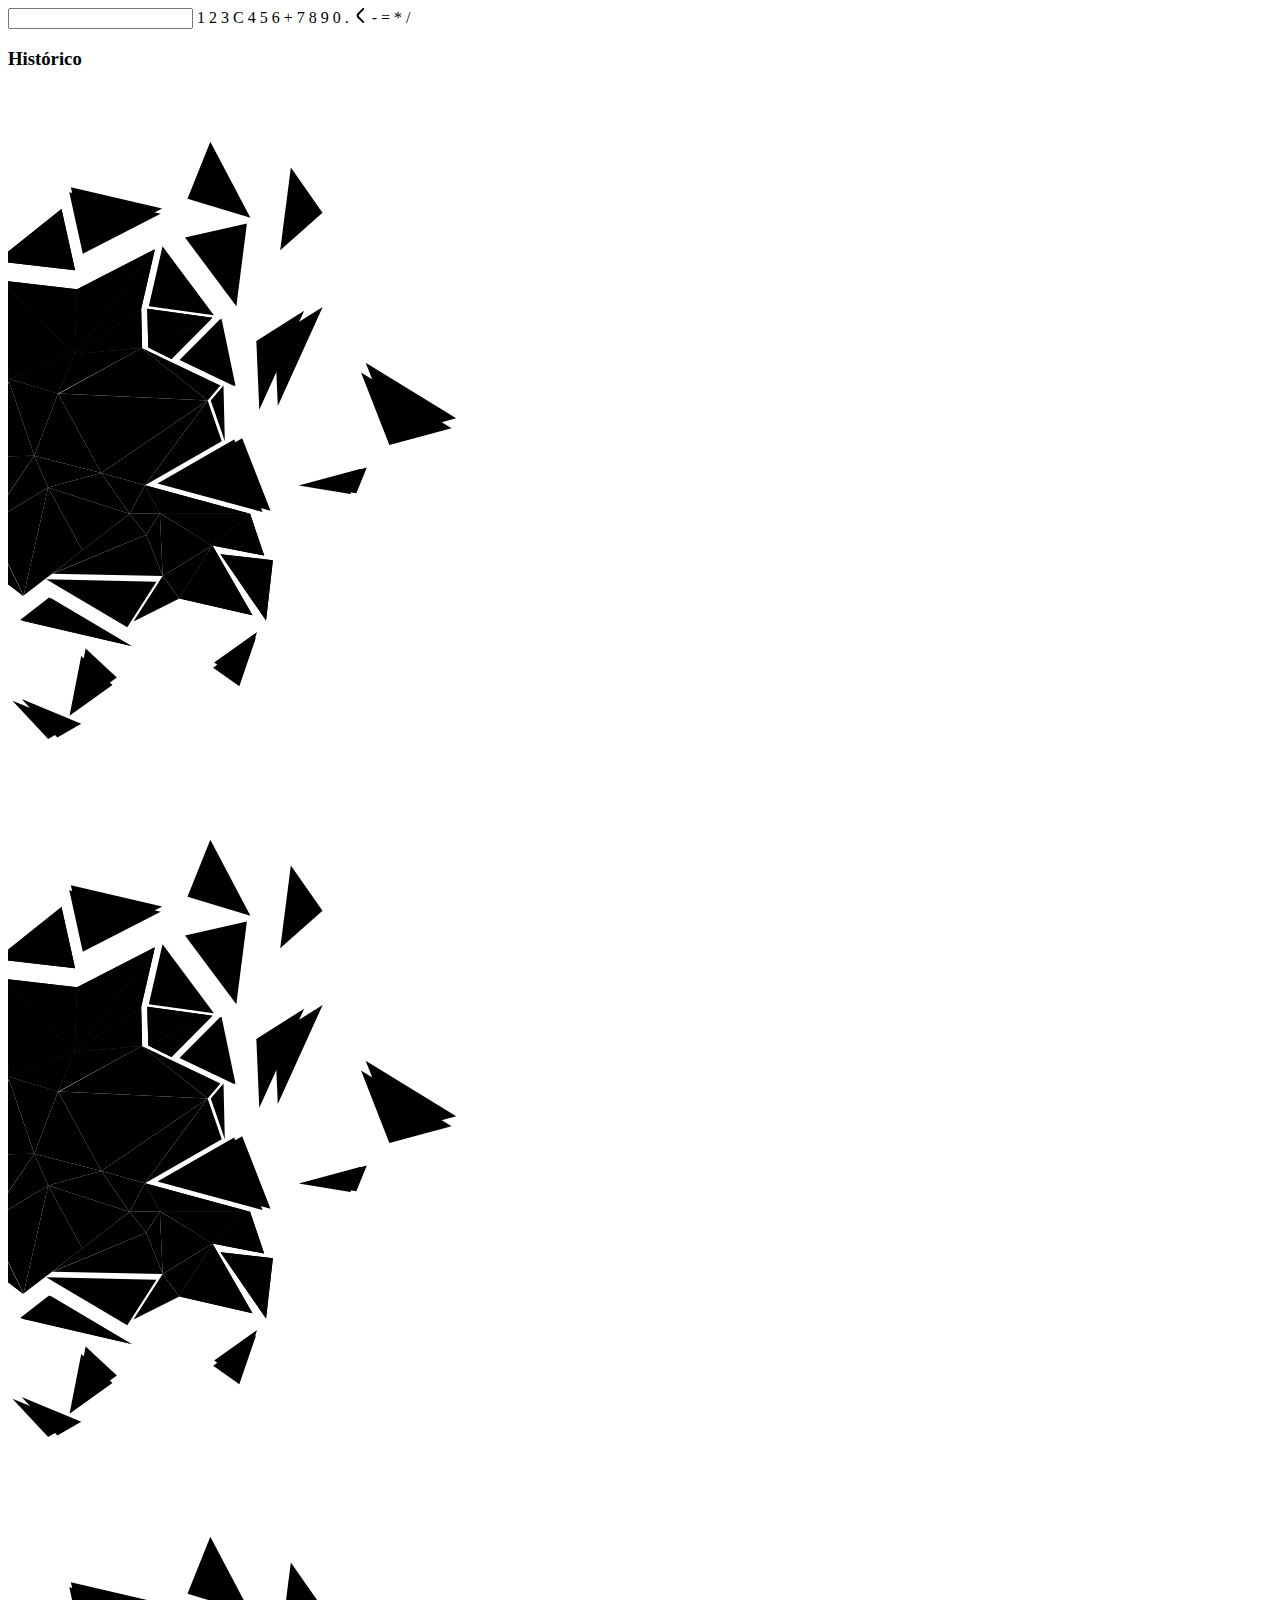
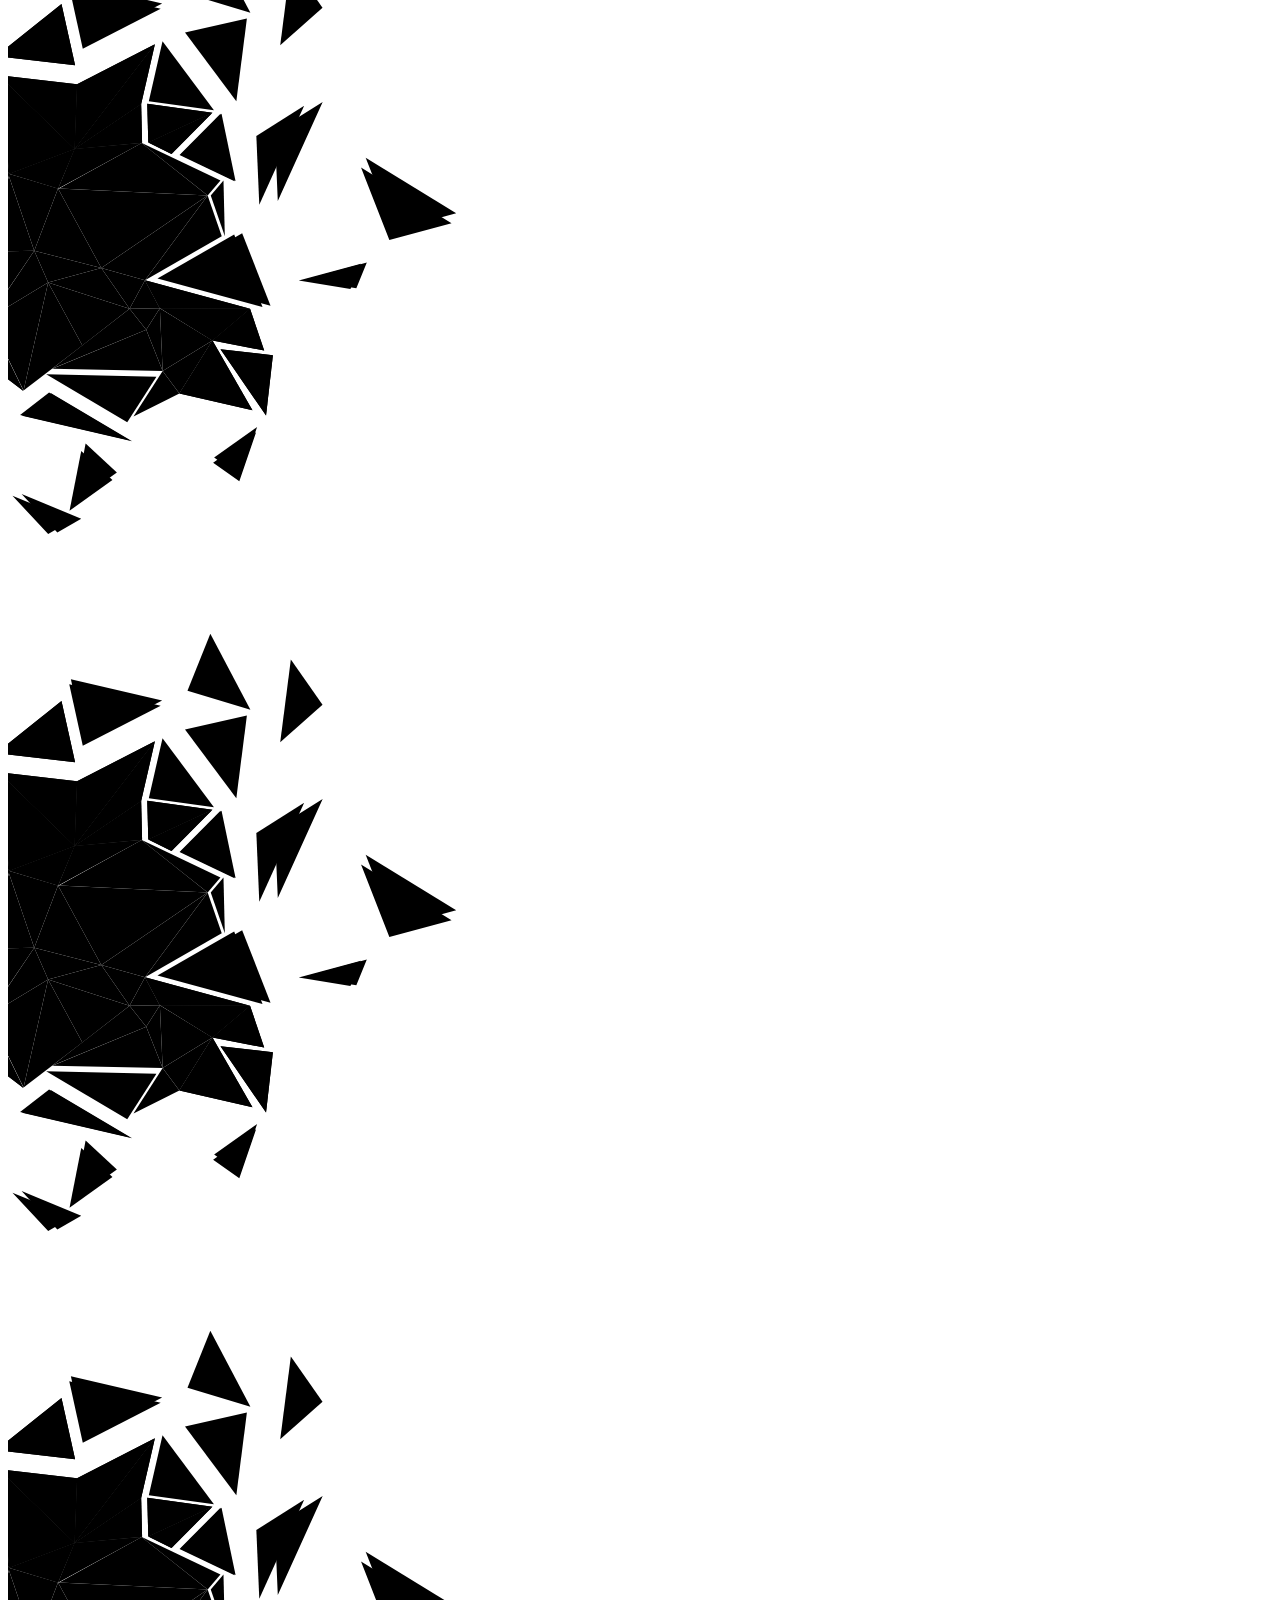
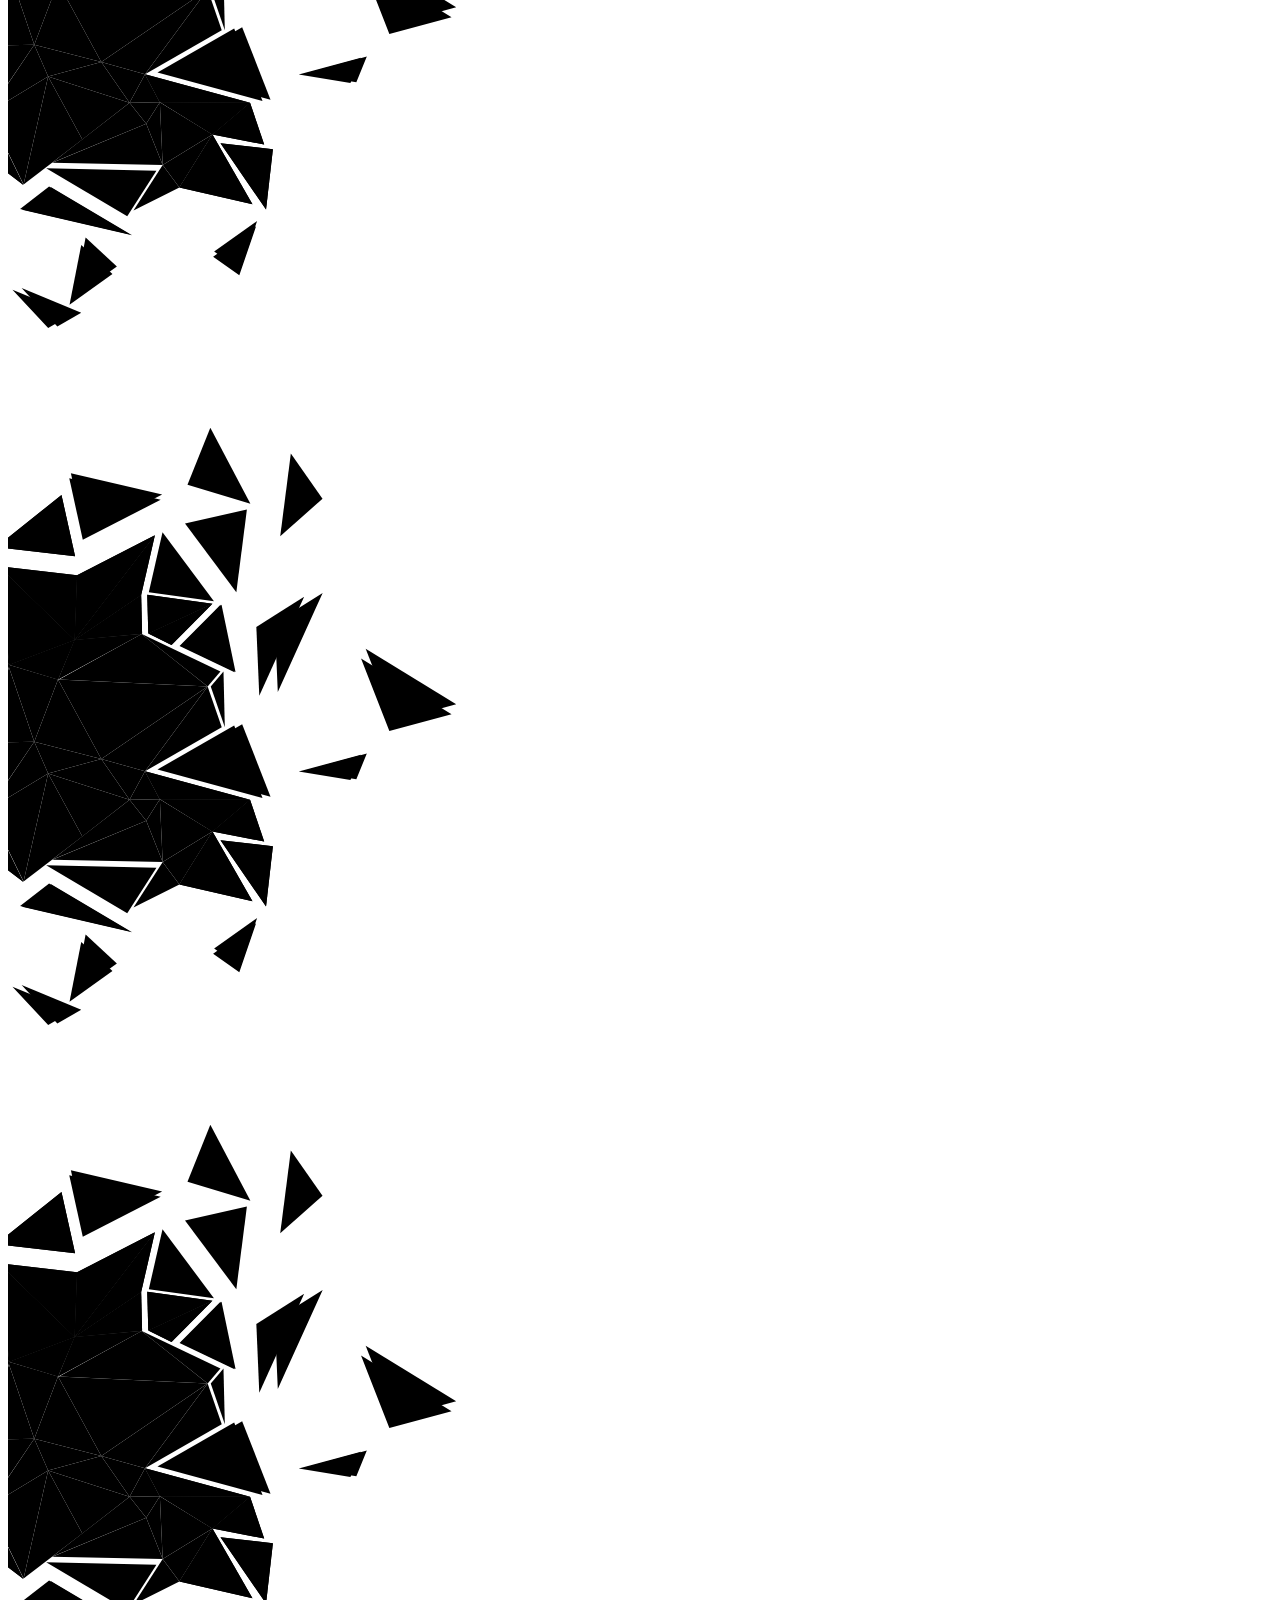
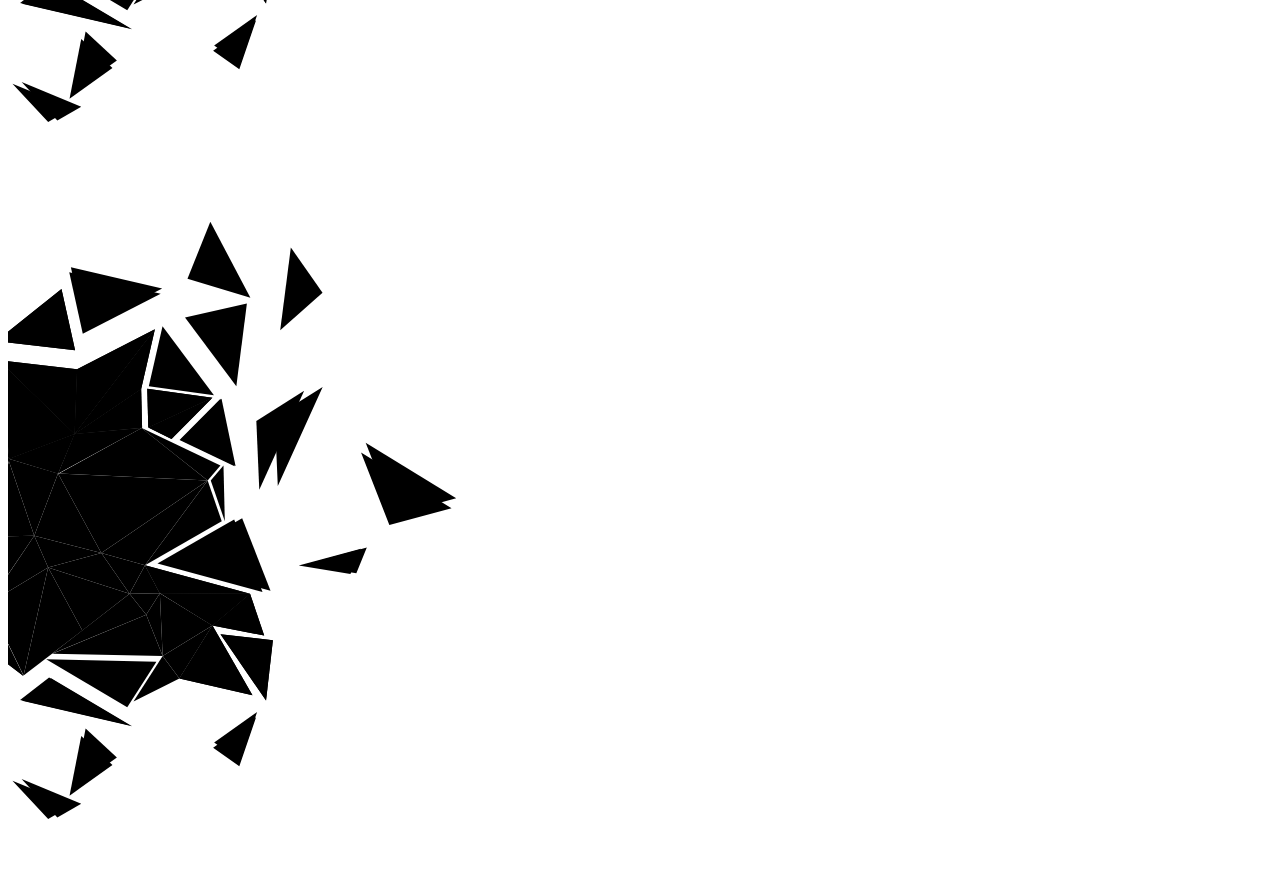
==== commit 02eb408f: "Merge branch 'main' of https://github.com/wkice-wilker/Calculadora" ====
--- a/index.html
+++ b/index.html
@@ -4,7 +4,7 @@
     <meta charset="UTF-8">
     <meta name="viewport" content="width=device-width, initial-scale=1.0">   
     <title>Calculadora Wkice</title>
-    <link rel="stylesheet" href="../CSS/index.css" type="text/css">
+    <link rel="stylesheet" href="../Calculadora/CSS/index.css" type="text/css">
     <script src="https://ajax.googleapis.com/ajax/libs/jquery/3.4.1/jquery.min.js"></script>
 
     <script>
